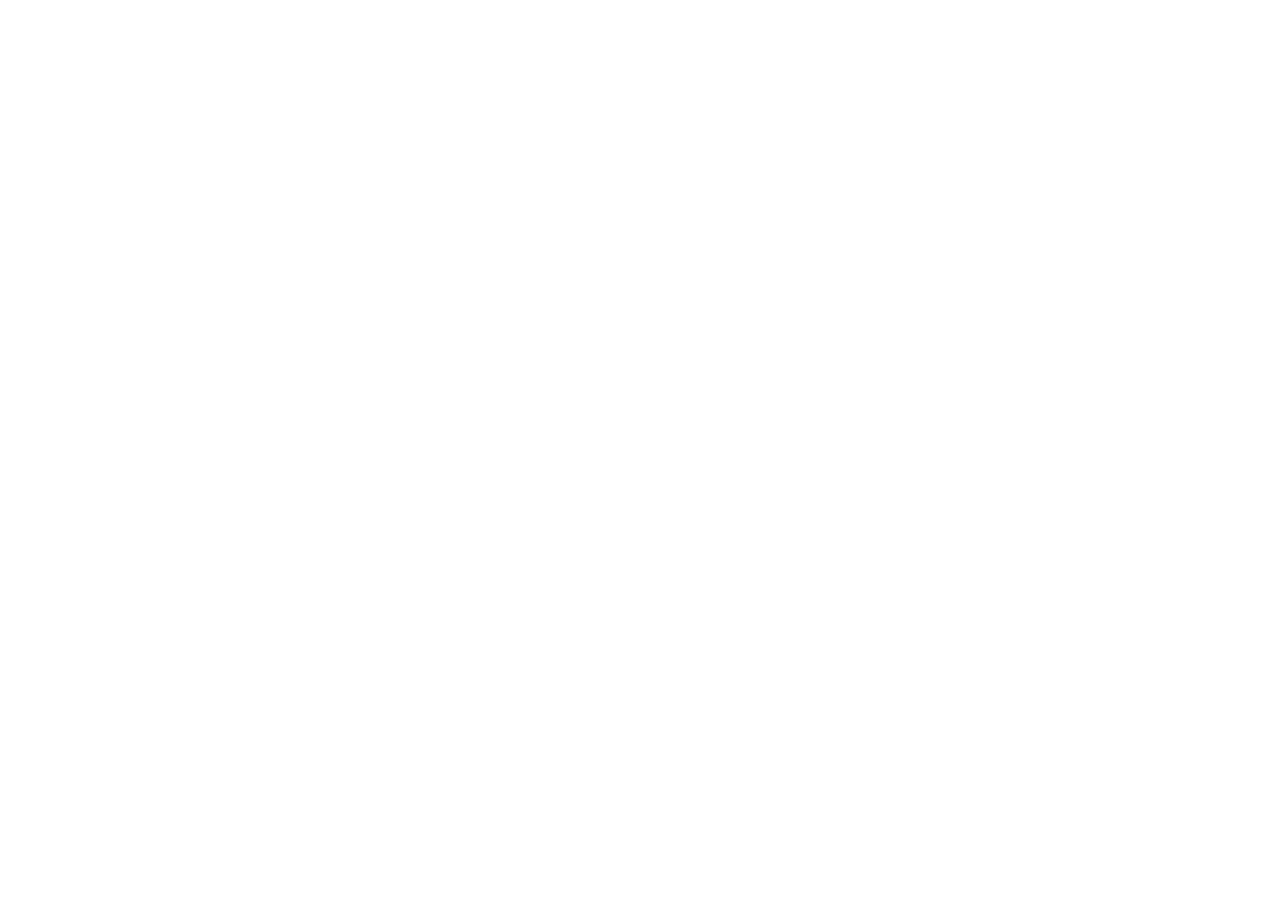
==== coeur.html @ 1d7d38e5 "Debug Coeur" ====
<html>
    <head>
        <link rel="stylesheet" href="/css/debug.css">

    </head>
    <body>
        <svg xmlns="http://www.w3.org/2000/svg">
            <symbol id="coeur" viewBox="0 0 128 128">
              <linearGradient id="heart-gradient" x2="0" y2="1">
                <stop offset="0%" id="stop-1" />
                <stop offset="100%" id="stop-2" />
              </linearGradient>
              <path
                class="heart-shape"
                d="M64.425 19.75l-.46-.462c-13.72-13.717-35.96-13.717-49.677 0C.57 33.006.57 55.246 14.288 68.964l49.676 49.676.46-.46.46.46 49.677-49.676c13.72-13.718 13.72-35.958 0-49.676-13.715-13.717-35.955-13.717-49.673 0l-.46.46z"
              />
              <path
                class="heart-stroke"
                d="M64.425 19.75l-.46-.462c-13.72-13.717-35.96-13.717-49.677 0C.57 33.006.57 55.246 14.288 68.964l49.676 49.676.46-.46.46.46 49.677-49.676c13.72-13.718 13.72-35.958 0-49.676-13.715-13.717-35.955-13.717-49.673 0l-.46.46z"
              />
            </symbol>
          </svg>
    </body>
</html>
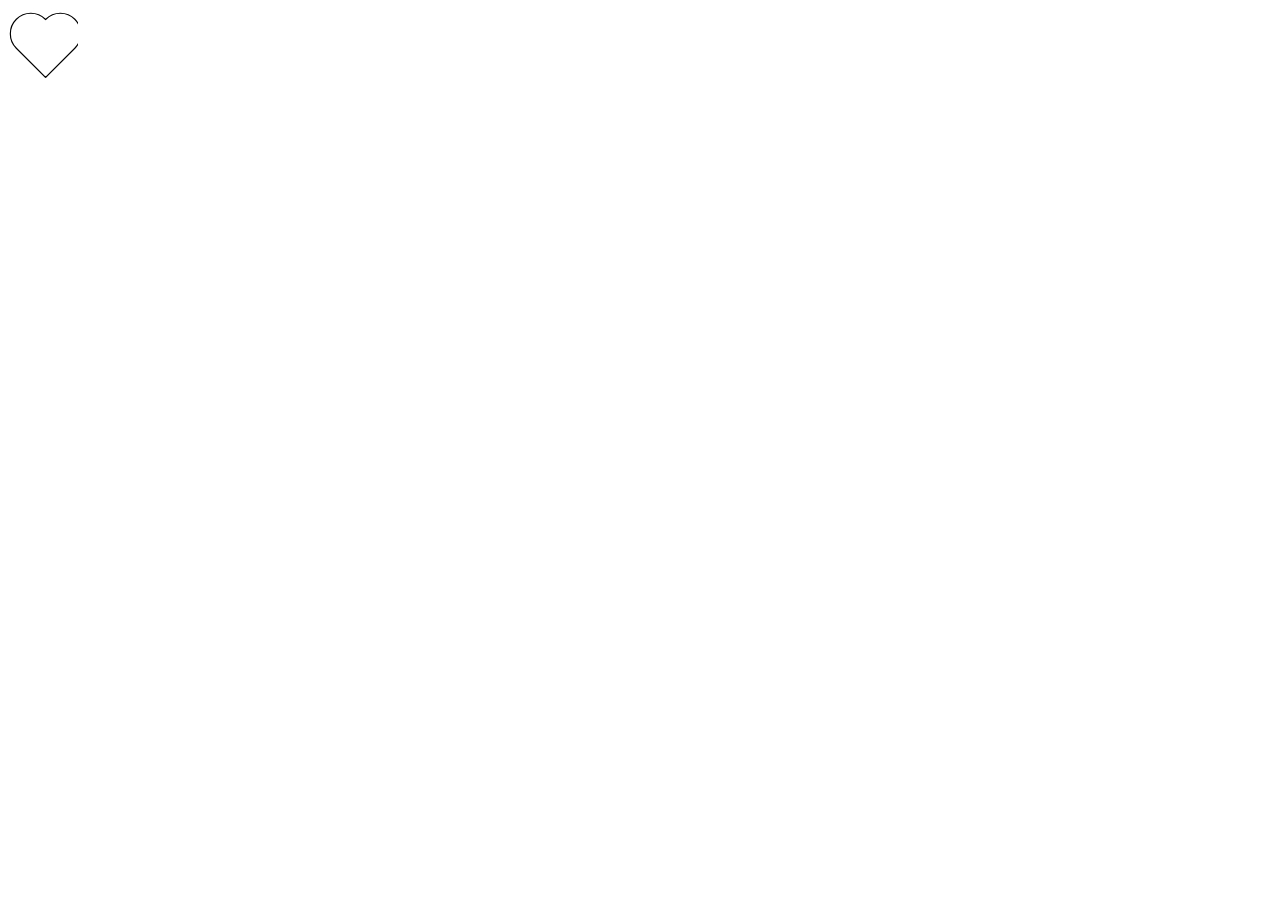
==== commit 37500a14: "La subtilite ca me tue" ====
--- a/coeur.html
+++ b/coeur.html
@@ -4,21 +4,16 @@
 
     </head>
     <body>
-        <svg xmlns="http://www.w3.org/2000/svg">
-            <symbol id="coeur" viewBox="0 0 128 128">
-              <linearGradient id="heart-gradient" x2="0" y2="1">
-                <stop offset="0%" id="stop-1" />
-                <stop offset="100%" id="stop-2" />
-              </linearGradient>
-              <path
-                class="heart-shape"
-                d="M64.425 19.75l-.46-.462c-13.72-13.717-35.96-13.717-49.677 0C.57 33.006.57 55.246 14.288 68.964l49.676 49.676.46-.46.46.46 49.677-49.676c13.72-13.718 13.72-35.958 0-49.676-13.715-13.717-35.955-13.717-49.673 0l-.46.46z"
-              />
-              <path
-                class="heart-stroke"
-                d="M64.425 19.75l-.46-.462c-13.72-13.717-35.96-13.717-49.677 0C.57 33.006.57 55.246 14.288 68.964l49.676 49.676.46-.46.46.46 49.677-49.676c13.72-13.718 13.72-35.958 0-49.676-13.715-13.717-35.955-13.717-49.673 0l-.46.46z"
-              />
-            </symbol>
-          </svg>
+        <div class="heart-container">
+            <svg class="heart" viewBox="0 0 120 120">
+              <defs>
+                <linearGradient id="heart-gradient" x1="0%" y1="0%" x2="100%" y2="0%">
+                  <stop offset="0%" style="stop-color:red;" />
+                  <stop offset="100%" style="stop-color:pink;" />
+                </linearGradient>
+              </defs>
+              <path class="heart-shape" d="M64.425 19.75l-.46-.462c-13.72-13.717-35.96-13.717-49.677 0C.57 33.006.57 55.246 14.288 68.964l49.676 49.676.46-.46.46.46 49.677-49.676c13.72-13.718 13.72-35.958 0-49.676-13.715-13.717-35.955-13.717-49.673 0l-.46.46z" />
+            </svg>
+          </div>
     </body>
 </html>--- a/css/debug.css
+++ b/css/debug.css
@@ -0,0 +1,22 @@
+.heart-container {
+  width: 100px;
+  height: 100px;
+}
+
+.heart {
+  width: 70%;
+  height: 70%;
+}
+
+.heart-shape {
+  fill: none;
+  stroke: black;
+  stroke-width: 2;
+  opacity: 1;
+  transition: all 0.5s ease-in-out;
+}
+.heart-shape:hover {
+  stroke-opacity: 0;
+  fill-opacity: 1;
+  fill: url(#heart-gradient);
+}/*# sourceMappingURL=debug.css.map */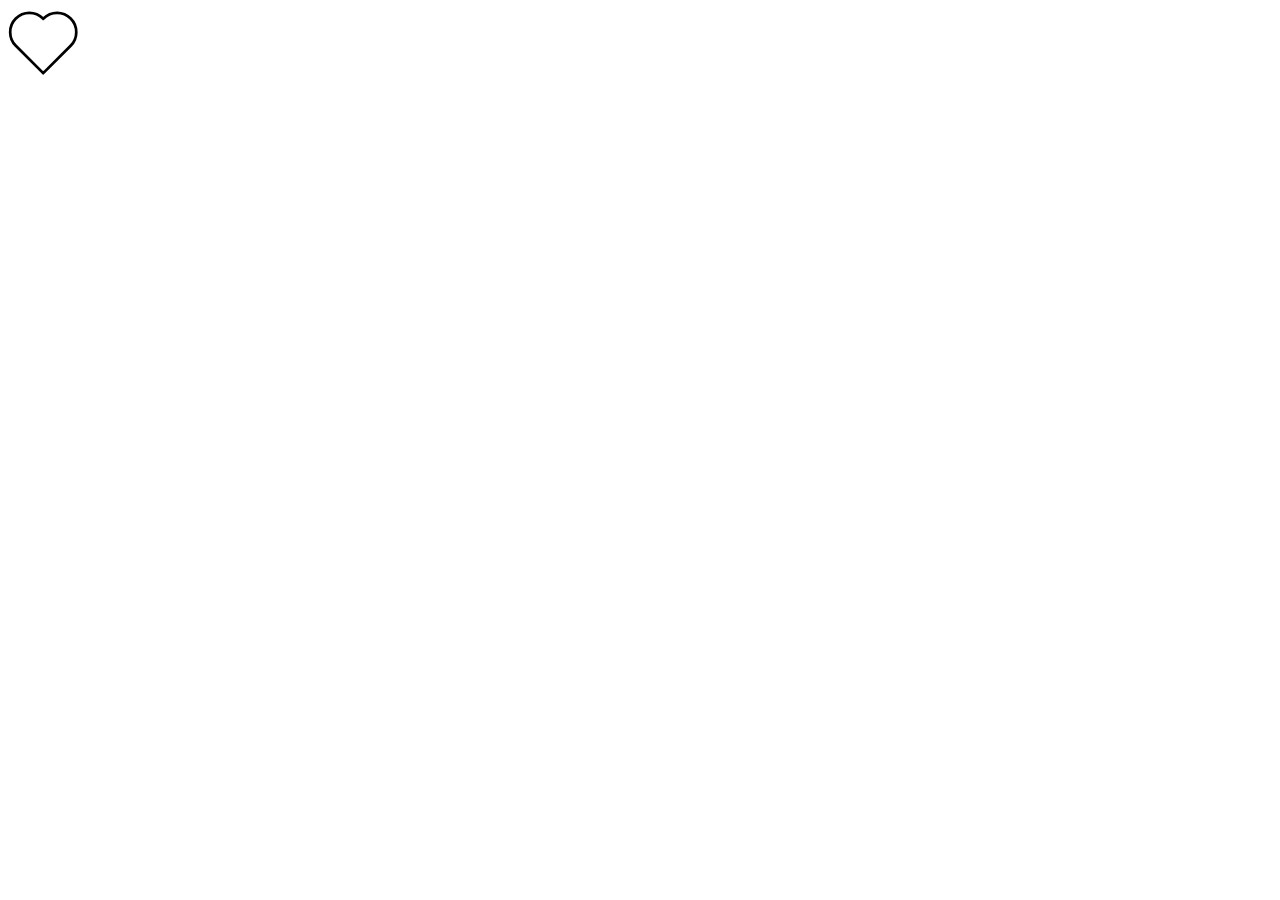
==== commit 4ad36fdc: "giu:kukufgu:fhkufghku" ====
--- a/coeur.html
+++ b/coeur.html
@@ -4,16 +4,16 @@
 
     </head>
     <body>
-        <div class="heart-container">
-            <svg class="heart" viewBox="0 0 120 120">
+      <div class="heart-container">
+            <svg class="heart" viewBox="0 0 128 128">
               <defs>
-                <linearGradient id="heart-gradient" x1="0%" y1="0%" x2="100%" y2="0%">
-                  <stop offset="0%" style="stop-color:red;" />
-                  <stop offset="100%" style="stop-color:pink;" />
+                <linearGradient id="heart-gradient" x1="0%" y1="0%" x2="0%" y2="100%">
+                  <stop offset="0%" class="stopGradPrimary"/>
+                  <stop offset="100%" class="stopGradSecondary"/>
                 </linearGradient>
               </defs>
               <path class="heart-shape" d="M64.425 19.75l-.46-.462c-13.72-13.717-35.96-13.717-49.677 0C.57 33.006.57 55.246 14.288 68.964l49.676 49.676.46-.46.46.46 49.677-49.676c13.72-13.718 13.72-35.958 0-49.676-13.715-13.717-35.955-13.717-49.673 0l-.46.46z" />
             </svg>
-          </div>
+    </div>
     </body>
 </html>--- a/css/debug.css
+++ b/css/debug.css
@@ -1,3 +1,11 @@
+#stopGradPrimary {
+  stop-color: #9356dc;
+}
+
+#stopGradSecondary {
+  stop-color: #ff79da;
+}
+
 .heart-container {
   width: 100px;
   height: 100px;
@@ -11,12 +19,9 @@
 .heart-shape {
   fill: none;
   stroke: black;
-  stroke-width: 2;
-  opacity: 1;
+  stroke-width: 5;
   transition: all 0.5s ease-in-out;
 }
 .heart-shape:hover {
-  stroke-opacity: 0;
-  fill-opacity: 1;
   fill: url(#heart-gradient);
 }/*# sourceMappingURL=debug.css.map */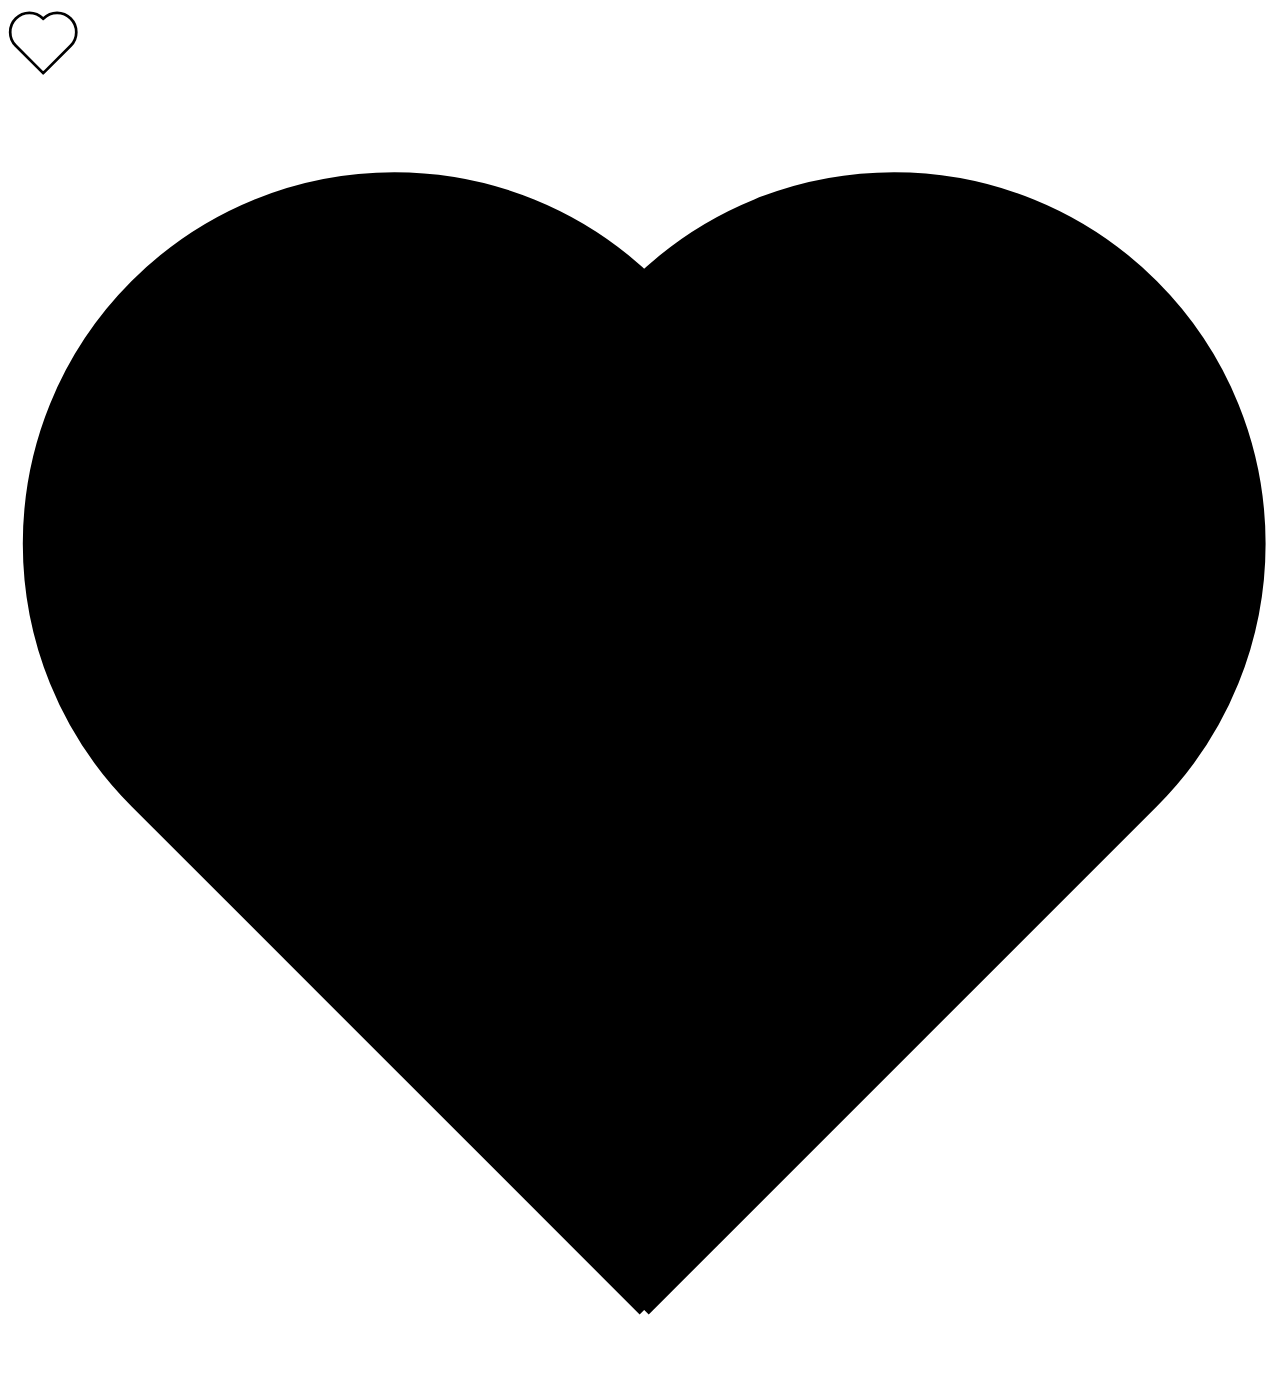
==== commit be0ed826: "Heart-Fixed" ====
--- a/coeur.html
+++ b/coeur.html
@@ -1,7 +1,14 @@
-<html>
+<!DOCTYPE html>
+<html lang="fr">
     <head>
         <link rel="stylesheet" href="/css/debug.css">
-
+        <link
+        rel="stylesheet"
+        href="https://cdnjs.cloudflare.com/ajax/libs/font-awesome/6.2.1/css/all.min.css"
+        integrity="sha512-MV7K8+y+gLIBoVD59lQIYicR65iaqukzvf/nwasF0nqhPay5w/9lJmVM2hMDcnK1OnMGCdVK+iQrJ7lzPJQd1w=="
+        crossorigin="anonymous"
+        referrerpolicy="no-referrer"
+      >
     </head>
     <body>
       <div class="heart-container">
@@ -15,5 +22,17 @@
               <path class="heart-shape" d="M64.425 19.75l-.46-.462c-13.72-13.717-35.96-13.717-49.677 0C.57 33.006.57 55.246 14.288 68.964l49.676 49.676.46-.46.46.46 49.677-49.676c13.72-13.718 13.72-35.958 0-49.676-13.715-13.717-35.955-13.717-49.673 0l-.46.46z" />
             </svg>
     </div>
+    <div class="whishlist">
+      <svg class='whishlist__heart' viewBox="0 0 128 128" xmlns="http://www.w3.org/2000/svg">
+          <linearGradient id="heart-gradient" x2="0" y2="1">
+              <stop offset="0%" id="stop-1" />
+              <stop offset="100%" id="stop-2" />
+          </linearGradient>
+          <path class="heart-shape" d="M64.425 19.75l-.46-.462c-13.72-13.717-35.96-13.717-49.677 0C.57 33.006.57 55.246 14.288 68.964l49.676 49.676.46-.46.46.46 49.677-49.676c13.72-13.718 13.72-35.958 0-49.676-13.715-13.717-35.955-13.717-49.673 0l-.46.46z"/>
+          <path class="heart-stroke" d="M64.425 19.75l-.46-.462c-13.72-13.717-35.96-13.717-49.677 0C.57 33.006.57 55.246 14.288 68.964l49.676 49.676.46-.46.46.46 49.677-49.676c13.72-13.718 13.72-35.958 0-49.676-13.715-13.717-35.955-13.717-49.673 0l-.46.46z"/>
+      </svg>
+  </div>
+  <div><i class="fa-regular fa-heart coeurKhaos"></i></div>
+  <div><i class="fas fa-heart heart-btn"></i></div>
     </body>
 </html>--- a/css/debug.css
+++ b/css/debug.css
@@ -24,4 +24,25 @@
 }
 .heart-shape:hover {
   fill: url(#heart-gradient);
+}
+
+.coeurKhaos {
+  color: black;
+  cursor: pointer;
+  transition: all 0.5s ease-in-out;
+}
+.coeurKhaos:hover {
+  background: linear-gradient(#9356dc, #ff79da);
+  color: transparent;
+  font-weight: 600;
+  transform: scale(1.1);
+  background-clip: text;
+  -webkit-background-clip: text;
+  -webkit-text-fill-color: transparent;
+}
+
+body div {
+  display: flex;
+  flex-direction: row;
+  flex-wrap: nowrap;
 }/*# sourceMappingURL=debug.css.map */